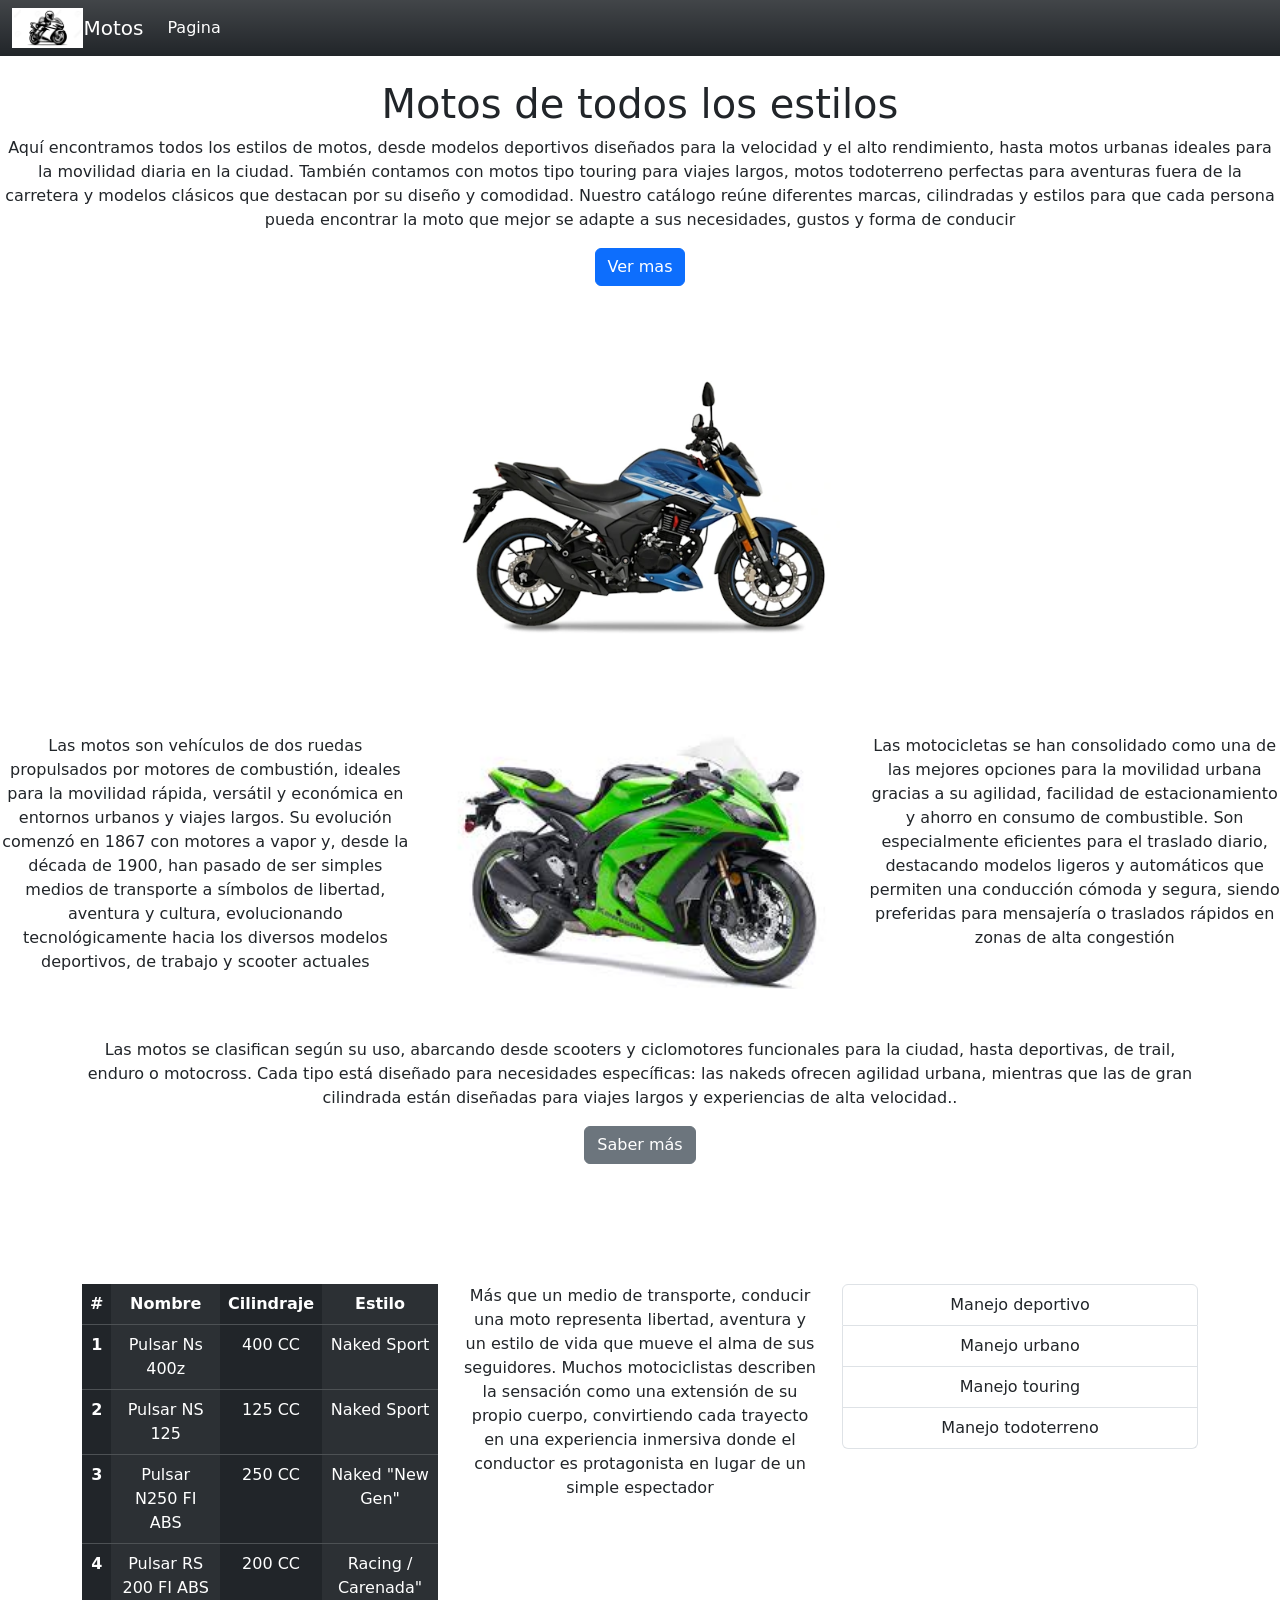
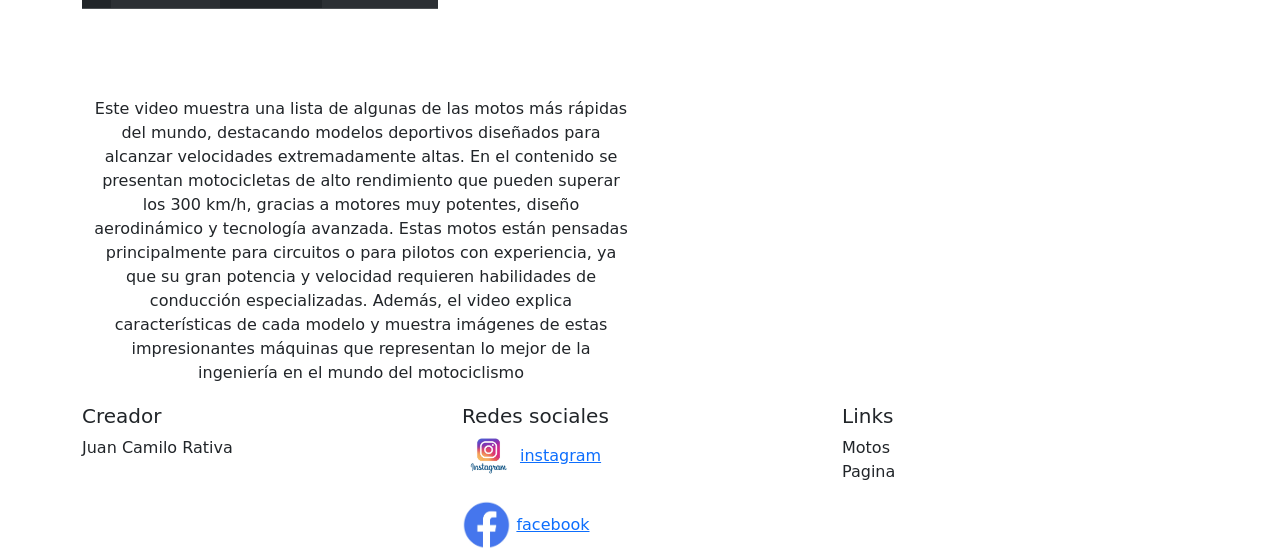
==== Index.html @ 97f201e6 "ProyectoFinalUnidad" ====
<!doctype html>
<html lang="en">
  <head>
    <!-- Required meta tags -->
    <meta charset="utf-8">
    <meta name="viewport" content="width=device-width, initial-scale=1">

    <link rel="stylesheet" href="css/iniciostyle.css">
    <!-- Bootstrap CSS -->
    <link href="https://cdn.jsdelivr.net/npm/bootstrap@5.0.2/dist/css/bootstrap.min.css" rel="stylesheet" integrity="sha384-EVSTQN3/azprG1Anm3QDgpJLIm9Nao0Yz1ztcQTwFspd3yD65VohhpuuCOmLASjC" crossorigin="anonymous">

    <title>Miproyecto</title>
  </head>
  <body>
    <!-- inicio Menú de navegacion  -->

<nav class="navbar navbar-expand-lg navbar-dark bg-dark bg-gradient">
  <div class="container-fluid">
    <img src="./Imagenes/Logoinicial.png" height="40px" alt="">
    <a class="navbar-brand" href="./Index.html">Motos</a> <!-- Logo marca -->
    <button class="navbar-toggler" type="button" data-bs-toggle="collapse" class="colorazul" data-bs-target="#navbarSupportedContent" aria-controls="navbarSupportedContent" aria-expanded="false" aria-label="Toggle navigation">
      <span class="navbar-toggler-icon"></span>
    </button>
    <div class="collapse navbar-collapse" id="navbarSupportedContent">
      <ul class="navbar-nav me-auto mb-2 mb-lg-0">
        <li class="nav-item">
          <a class="nav-link active" aria-current="page" href="pagina.html">Pagina</a>
        </li>
      </form>
    </div>
  </div>
</nav>

<div class="text-center">
</div>
<!-- inicio de seccion 1  -->
<section class="py-4 text-sm-center text-md-center text-lg-center text-xl-center">
<div class="contenido1">


<h1 class="display -5">Motos de todos los estilos</h1>

<p class="texto1">Aquí encontramos todos los estilos de motos, desde modelos deportivos diseñados para la velocidad y el alto rendimiento, hasta motos urbanas ideales para la movilidad diaria en la ciudad. También contamos con motos tipo touring para viajes largos, motos todoterreno perfectas para aventuras fuera de la carretera y modelos clásicos que destacan por su diseño y comodidad. Nuestro catálogo reúne diferentes marcas, cilindradas y estilos para que cada persona pueda encontrar la moto que mejor se adapte a sus necesidades, gustos y forma de conducir</p>
<button type="button" class="btn btn-primary">Ver mas</button>
<br>
<br>

    <!-- Optional JavaScript; choose one of the two! -->

    <!-- Option 1: Bootstrap Bundle with Popper -->
    <script src="https://cdn.jsdelivr.net/npm/bootstrap@5.0.2/dist/js/bootstrap.bundle.min.js" integrity="sha384-MrcW6ZMFYlzcLA8Nl+NtUVF0sA7MsXsP1UyJoMp4YLEuNSfAP+JcXn/tWtIaxVXM" crossorigin="anonymous"></script>

    <!-- Option 2: Separate Popper and Bootstrap JS -->
    <!--
    <script src="https://cdn.jsdelivr.net/npm/@popperjs/core@2.9.2/dist/umd/popper.min.js" integrity="sha384-IQsoLXl5PILFhosVNubq5LC7Qb9DXgDA9i+tQ8Zj3iwWAwPtgFTxbJ8NT4GN1R8p" crossorigin="anonymous"></script>
    <script src="https://cdn.jsdelivr.net/npm/bootstrap@5.0.2/dist/js/bootstrap.min.js" integrity="sha384-cVKIPhGWiC2Al4u+LWgxfKTRIcfu0JTxR+EQDz/bgldoEyl4H0zUF0QKbrJ0EcQF" crossorigin="anonymous"></script>
    -->
    <div id="carouselExampleControls" class="carousel slide" data-bs-rider="carousel">
  <div class="carousel-inner">
    <div class="carousel-item active">
      <img src="./Imagenes/honda-cb-190r-2.0-plano-lateral.webp" class="rounded mx-auto d-block"  alt="..." width="400">
    </div>

    <div class="carousel-item">
      <img src="./Imagenes/Kawasaki ninja.jpg"  class="rounded mx-auto d-block" alt="..." width="400">
    </div>

    <div class="carousel-item">
      <img src="./Imagenes/Pulsar-p150-negro-mini.webp"  class="rounded mx-auto d-block" alt="..." width="400">
     

  </div>
  <button class="carousel-control-prev" type="button" data-bs-target="#carouselExampleControls" data-bs-slide="prev">
    <span class="carousel-control-prev-icon" aria-hidden="true"></span>
    <span class="visually-hidden">Previous</span>
  </button>
  <button class="carousel-control-next" type="button" data-bs-target="#carouselExampleControls" data-bs-slide="next">
    <span class="carousel-control-next-icon" aria-hidden="true"></span>
    <span class="visually-hidden">Next</span>
  </button>
</div>
</div>
</section >
<!-- inicio de seccion 2  -->


<section class="contenido2" class=" seccion2">

<div class="row text-center">

<!-- texto parte izquierda -->
<div class="col-md-4">
<p class="textocentrado">
Las motos son vehículos de dos ruedas propulsados por motores de combustión, ideales para la movilidad rápida, versátil y económica en entornos urbanos y viajes largos. Su evolución comenzó en 1867 con motores a vapor y, desde la década de 1900, han pasado de ser simples medios de transporte a símbolos de libertad, aventura y cultura, evolucionando tecnológicamente hacia los diversos modelos deportivos, de trabajo y scooter actuales
</p>

</div>

<!-- imagen centro -->
<div class="col-md-4">

<img src="Imagenes/Kawasaki ninja.jpg" class="img-fluid" width="900">

</div>

<!-- texto derecho -->
<div class="col-md-4">

<p>
Las motocicletas se han consolidado como una de las mejores opciones para la movilidad urbana gracias a su agilidad, facilidad de estacionamiento y ahorro en consumo de combustible. Son especialmente eficientes para el traslado diario, destacando modelos ligeros y automáticos que permiten una conducción cómoda y segura, siendo preferidas para mensajería o traslados rápidos en zonas de alta congestión
</p>

</div>

</div>


<section class="container text-center mt-5">

<p>
 Las motos se clasifican según su uso, abarcando desde scooters y ciclomotores funcionales para la ciudad, hasta deportivas, de trail, enduro o motocross. Cada tipo está diseñado para necesidades específicas: las nakeds ofrecen agilidad urbana, mientras que las de gran cilindrada están diseñadas para viajes largos y experiencias de alta velocidad..
</p>

<button class="btn btn-secondary">Saber más</button>

</section>
<br>
<br>
<br>
<br>
<br>

<!-- seccion 3  -->
 
<div class="container text-center">
  <div class="row align-items-start">
    <div class="col">
     </table>
 <table class="table table-dark table-striped-columns">
  <thead>
    <tr>
      <th scope="col">#</th>
      <th scope="col">Nombre</th>
      <th scope="col">Cilindraje</th>
      <th scope="col">Estilo</th>
    </tr>
  </thead>
  <tbody class="table table-dark table-striped-columns">
    <tr>
      <th scope="row">1</th>
      <td>Pulsar Ns 400z</td>
      <td>400 CC</td>
      <td>Naked Sport</td>
    </tr>
    <tr>
      <th scope="row">2</th>
      <td>Pulsar NS 125</td>
      <td>125 CC</td>
      <td> Naked Sport</td>
    </tr>
   <tr>
      <th scope="row">3</th>
      <td>Pulsar N250 FI ABS</td>
      <td>250 CC</td>
      <td>Naked "New Gen"</td>
    </tr>
    <tr>
      <th scope="row">4</th>
      <td>Pulsar RS 200 FI ABS</td>
      <td>200 CC</td>
      <td>Racing / Carenada"</td>
    </tr>
 
  </tbody>
</table>
    </div>
    <div class="col">
     <P>Más que un medio de transporte, conducir una moto representa libertad, aventura y un estilo de vida que mueve el alma de sus seguidores. Muchos motociclistas describen la sensación como una extensión de su propio cuerpo, convirtiendo cada trayecto en una experiencia inmersiva donde el conductor es protagonista en lugar de un simple espectador</P>
    </div>
    <div class="col">
      <ul class="list-group">
  <li class="list-group-item">Manejo deportivo</li>
  <li class="list-group-item">Manejo urbano</li>
  <li class="list-group-item">Manejo touring</li>
  <li class="list-group-item">Manejo todoterreno</li>
</ul>
    </div>
  </div>
  <br>
  <br>
  <br>

  <div class="container text-center">
  <div class="row align-items-start">
    <div class="col">
     Este video muestra una lista de algunas de las motos más rápidas del mundo, destacando modelos deportivos diseñados para alcanzar velocidades extremadamente altas. En el contenido se presentan motocicletas de alto rendimiento que pueden superar los 300 km/h, gracias a motores muy potentes, diseño aerodinámico y tecnología avanzada. Estas motos están pensadas principalmente para circuitos o para pilotos con experiencia, ya que su gran potencia y velocidad requieren habilidades de conducción especializadas. Además, el video explica características de cada modelo y muestra imágenes de estas impresionantes máquinas que representan lo mejor de la ingeniería en el mundo del motociclismo
    </div>
    <div class="col">
<iframe width="400" height="300" src="https://www.youtube.com/embed/3iBfRdajRUI" title="La YAMAHA RX mas RÁPIDA de Colombia VS MT03, XJ6, MT09 Drag Race Fullgass" frameborder="0" allow="accelerometer; autoplay; clipboard-write; encrypted-media; gyroscope; picture-in-picture; web-share" referrerpolicy="strict-origin-when-cross-origin" allowfullscreen></iframe>
    </div>
</section >

<footer class="footer">

<div class="container">

<div class="row">

<div class="col-md-4">

<h5>Creador</h5>
<p>Juan Camilo Rativa</p>

</div>

<div class="col-md-4">

<h5>Redes sociales</h5>
<!-- instagram -->
<img src="./Imagenes/Instagram-app-logo.jpg" height="40px" alt="">
    <a class="instagram1" href="https://www.instagram.com/juancamilo194716/?hl=es">instagram</a> 
    <br>
    <br>

<!-- facebook -->
<img src="./Imagenes/Logo de facebook.png" height="50px" alt="">
    <a class="facebook1" href="https://www.facebook.com/camilo.rativa.94">facebook</a> 
</div>

<div class="col-md-4">

<h5 >Links</h5>
<a class="nav-link active" href="./Index.html">Motos</a> <!-- Logo marca -->
<a class="nav-link active" aria-current="page" href="pagina.html"> Pagina</a>


</div>

</div>

  </body>
</html>
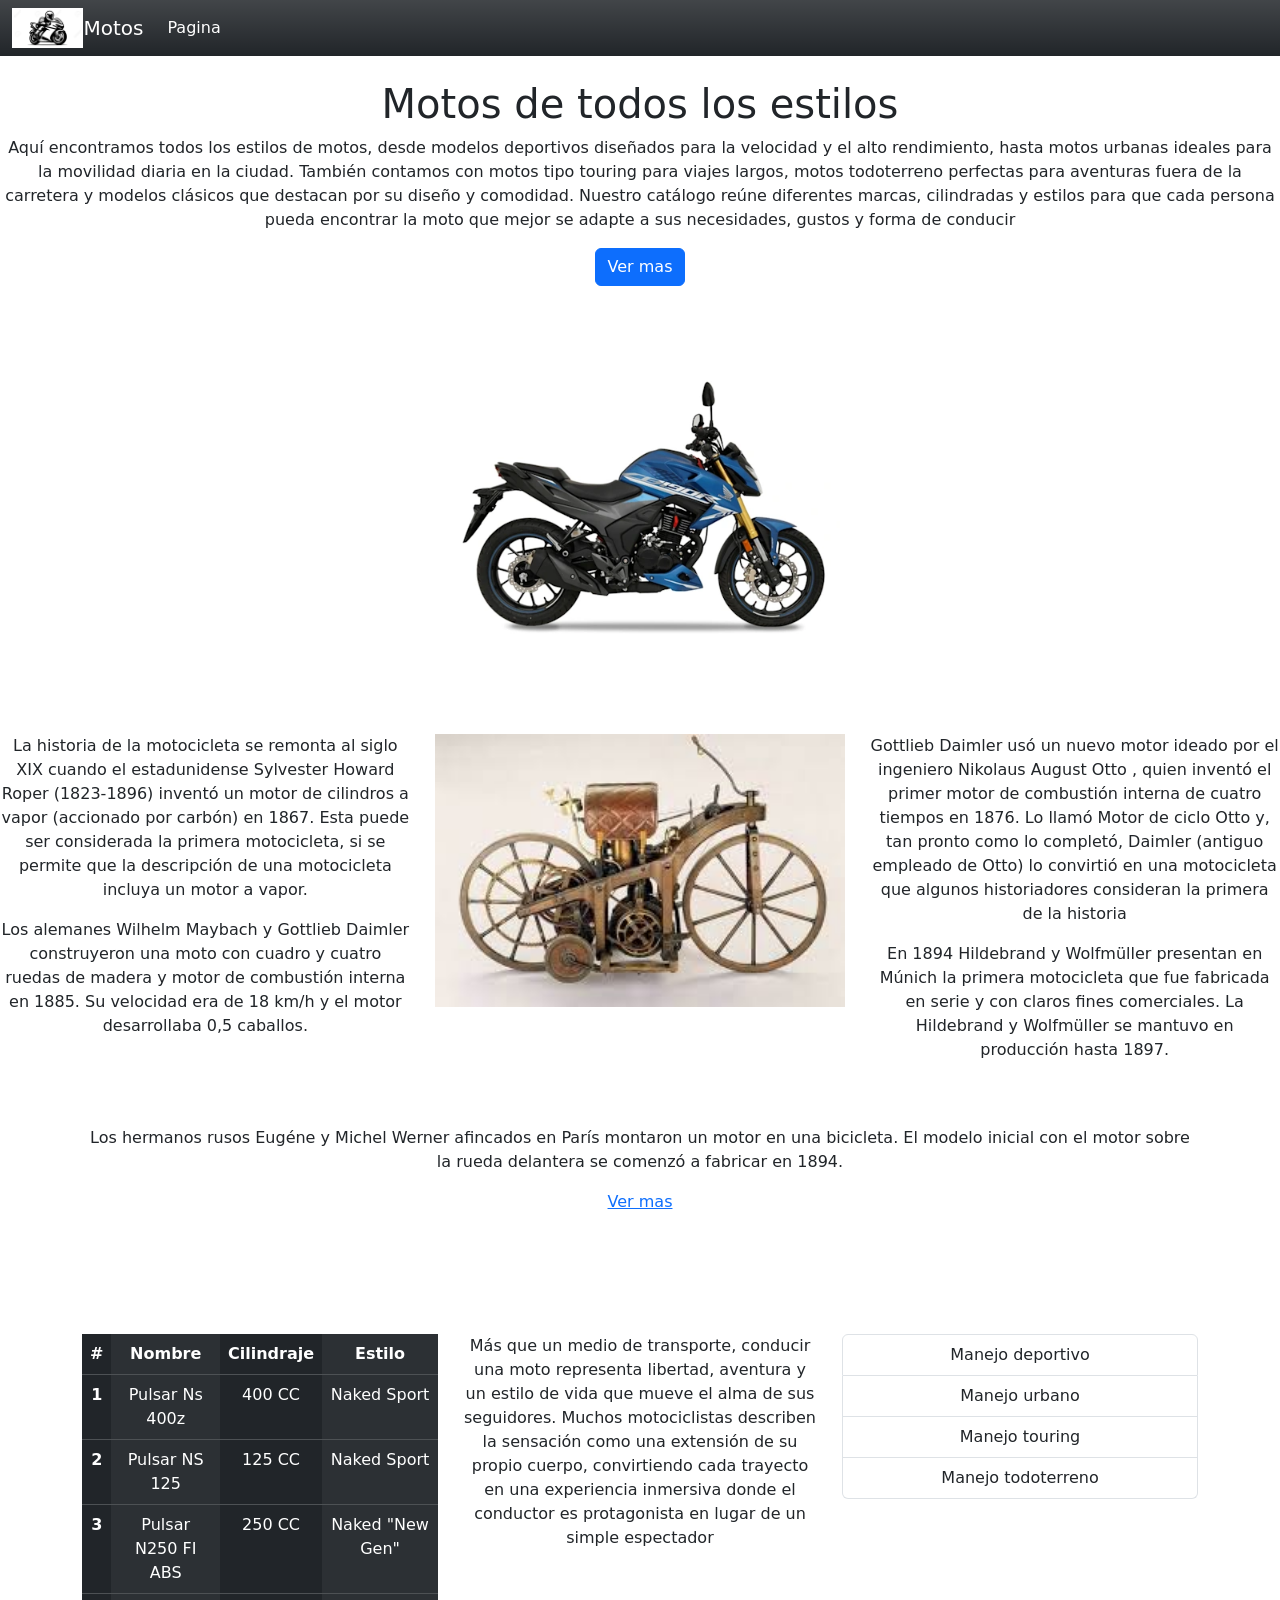
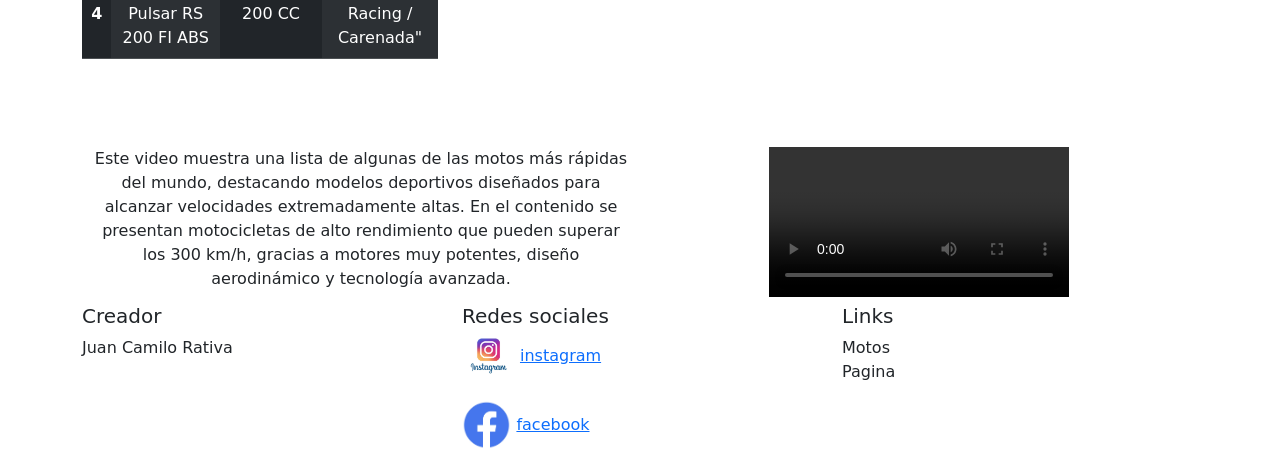
==== commit d985e30a: "guardar nuevo" ====
--- a/Index.html
+++ b/Index.html
@@ -67,9 +67,12 @@
 
     <div class="carousel-item">
       <img src="./Imagenes/Pulsar-p150-negro-mini.webp"  class="rounded mx-auto d-block" alt="..." width="400">
-     
-
+      </div>
+
+     <div class="carousel-item">
+      <img src="./Imagenes/pulsar3.jpg"  class="rounded mx-auto d-block" alt="..." width="300">
   </div>
+
   <button class="carousel-control-prev" type="button" data-bs-target="#carouselExampleControls" data-bs-slide="prev">
     <span class="carousel-control-prev-icon" aria-hidden="true"></span>
     <span class="visually-hidden">Previous</span>
@@ -84,22 +87,23 @@
 <!-- inicio de seccion 2  -->
 
 
-<section class="contenido2" class=" seccion2">
+<section class="contenido2">
 
 <div class="row text-center">
 
 <!-- texto parte izquierda -->
 <div class="col-md-4">
 <p class="textocentrado">
-Las motos son vehículos de dos ruedas propulsados por motores de combustión, ideales para la movilidad rápida, versátil y económica en entornos urbanos y viajes largos. Su evolución comenzó en 1867 con motores a vapor y, desde la década de 1900, han pasado de ser simples medios de transporte a símbolos de libertad, aventura y cultura, evolucionando tecnológicamente hacia los diversos modelos deportivos, de trabajo y scooter actuales
+La historia de la motocicleta se remonta al siglo XIX cuando el estadunidense <span class="Resaltar"> Sylvester Howard Roper (1823-1896) </span> inventó un motor de cilindros a vapor (accionado por carbón) en 1867. Esta puede ser considerada la primera motocicleta, si se permite que la descripción de una motocicleta incluya un motor a vapor.
 </p>
+<p>Los alemanes <span class="Resaltar">  Wilhelm Maybach </span> y <span class="Resaltar"> Gottlieb Daimler </span> construyeron una moto con cuadro y cuatro ruedas de madera y motor de combustión interna en 1885. Su velocidad era de 18 km/h y el motor desarrollaba 0,5 caballos.</p>
 
 </div>
 
 <!-- imagen centro -->
 <div class="col-md-4">
 
-<img src="Imagenes/Kawasaki ninja.jpg" class="img-fluid" width="900">
+<img src="Imagenes/La primer moto.jpg" class="img-fluid" width="900">
 
 </div>
 
@@ -107,9 +111,9 @@
 <div class="col-md-4">
 
 <p>
-Las motocicletas se han consolidado como una de las mejores opciones para la movilidad urbana gracias a su agilidad, facilidad de estacionamiento y ahorro en consumo de combustible. Son especialmente eficientes para el traslado diario, destacando modelos ligeros y automáticos que permiten una conducción cómoda y segura, siendo preferidas para mensajería o traslados rápidos en zonas de alta congestión
+<span class="Resaltar">Gottlieb Daimler</span> usó un nuevo motor ideado por el ingeniero <span class="Resaltar"> Nikolaus August Otto </span> , quien inventó el primer motor de combustión interna de cuatro tiempos en 1876. Lo llamó Motor de ciclo Otto y, tan pronto como lo completó, Daimler (antiguo empleado de Otto) lo convirtió en una motocicleta que algunos historiadores consideran la primera de la historia
 </p>
-
+<p>En 1894 Hildebrand y Wolfmüller presentan en Múnich la primera motocicleta que fue fabricada en serie y con claros fines comerciales. La Hildebrand y Wolfmüller se mantuvo en producción hasta 1897.</p>
 </div>
 
 </div>
@@ -118,10 +122,10 @@
 <section class="container text-center mt-5">
 
 <p>
- Las motos se clasifican según su uso, abarcando desde scooters y ciclomotores funcionales para la ciudad, hasta deportivas, de trail, enduro o motocross. Cada tipo está diseñado para necesidades específicas: las nakeds ofrecen agilidad urbana, mientras que las de gran cilindrada están diseñadas para viajes largos y experiencias de alta velocidad..
+ Los hermanos rusos Eugéne y Michel Werner afincados en París montaron un motor en una bicicleta. El modelo inicial con el motor sobre la rueda delantera se comenzó a fabricar en 1894.
 </p>
 
-<button class="btn btn-secondary">Saber más</button>
+<a class="btn2" href="https://es.wikipedia.org/wiki/Historia_de_la_motocicleta" target="_blank">Ver mas</a>
 
 </section>
 <br>
@@ -193,10 +197,12 @@
   <div class="container text-center">
   <div class="row align-items-start">
     <div class="col">
-     Este video muestra una lista de algunas de las motos más rápidas del mundo, destacando modelos deportivos diseñados para alcanzar velocidades extremadamente altas. En el contenido se presentan motocicletas de alto rendimiento que pueden superar los 300 km/h, gracias a motores muy potentes, diseño aerodinámico y tecnología avanzada. Estas motos están pensadas principalmente para circuitos o para pilotos con experiencia, ya que su gran potencia y velocidad requieren habilidades de conducción especializadas. Además, el video explica características de cada modelo y muestra imágenes de estas impresionantes máquinas que representan lo mejor de la ingeniería en el mundo del motociclismo
-    </div>
-    <div class="col">
-<iframe width="400" height="300" src="https://www.youtube.com/embed/3iBfRdajRUI" title="La YAMAHA RX mas RÁPIDA de Colombia VS MT03, XJ6, MT09 Drag Race Fullgass" frameborder="0" allow="accelerometer; autoplay; clipboard-write; encrypted-media; gyroscope; picture-in-picture; web-share" referrerpolicy="strict-origin-when-cross-origin" allowfullscreen></iframe>
+     Este video muestra una lista de algunas de las motos más rápidas del mundo, destacando modelos deportivos diseñados para alcanzar velocidades extremadamente altas. En el contenido se presentan motocicletas de alto rendimiento que pueden superar los 300 km/h, gracias a motores muy potentes, diseño aerodinámico y tecnología avanzada.
+    </div>
+    <div class="col">
+<video src="Videos/videoplayback.mp4" type="video/mp4"controls >
+
+</video>
     </div>
 </section >
 
